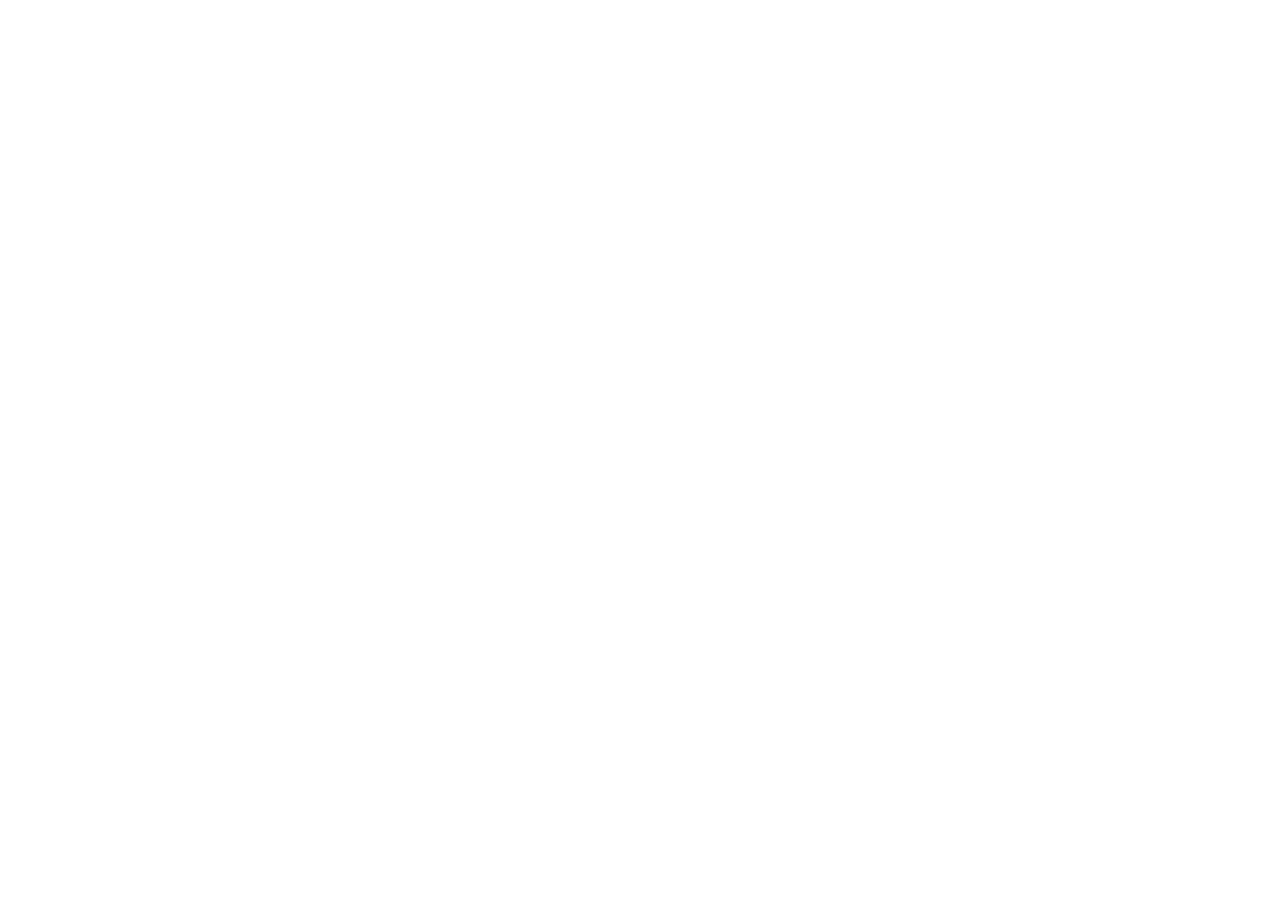
==== sections/aboutus.html @ 465b925e "project setup" ====
<!DOCTYPE html>
<html lang="en">

<head>
    <meta charset="UTF-8">
    <meta name="viewport" content="width=device-width, initial-scale=1.0">
    <title>Document</title>
    <script src="tailwind.js"></script>

</head>

<body>


</body>

</html>
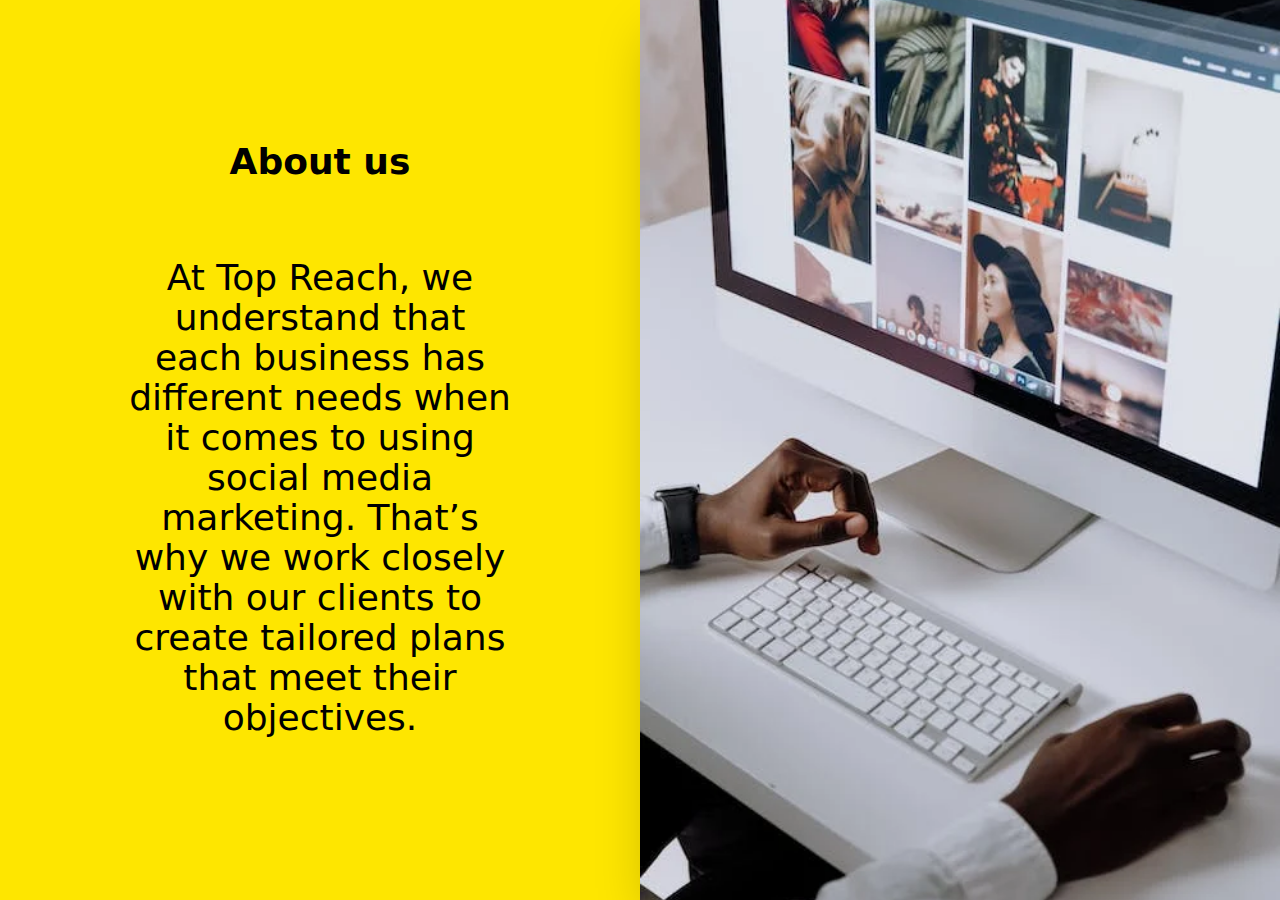
==== commit 53e156d7: "page about us and services" ====
--- a/sections/aboutus.html
+++ b/sections/aboutus.html
@@ -4,14 +4,34 @@
 <head>
     <meta charset="UTF-8">
     <meta name="viewport" content="width=device-width, initial-scale=1.0">
-    <title>Document</title>
+    <title>About us</title>
     <script src="tailwind.js"></script>
+    <link rel="stylesheet" href="style.css">
 
 </head>
+<body class="n font-family-karla h-screen">
+  <div class="w-full flex flex-wrap">
+    <div class="w-full md:w-1/2 flex flex-col">
+      <div
+        class="flex justify-center md:justify-start pt-12 md:pl-12 md:-mb-24"
+      ></div>
 
-<body>
+      <div class="flex flex-col justify-center md:justify-start my-auto pt-8 md:pt-0 px-8 md:px-24 lg:px-32">
+        <p class="text-center text-4xl m-7 font-semibold">About us</p>
+        <br>
+        <br>
+        <p class="text-center font-medium text-4xl">
+          At Top Reach, we understand that each business has different needs when it comes to using social media marketing. That’s why we work closely with our clients to create tailored plans that meet their objectives.</p>
 
+      </div>
+    </div>
 
+    <div class="w-1/2 shadow-2xl">
+      <img
+        class="object-cover w-full h-screen hidden md:block"
+        src="abo.webp"
+      />
+    </div>
+  </div>
 </body>
-
 </html>--- a/sections/style.css
+++ b/sections/style.css
@@ -0,0 +1,3 @@
+.n{
+    background-color: RGB(254, 230, 0);
+}